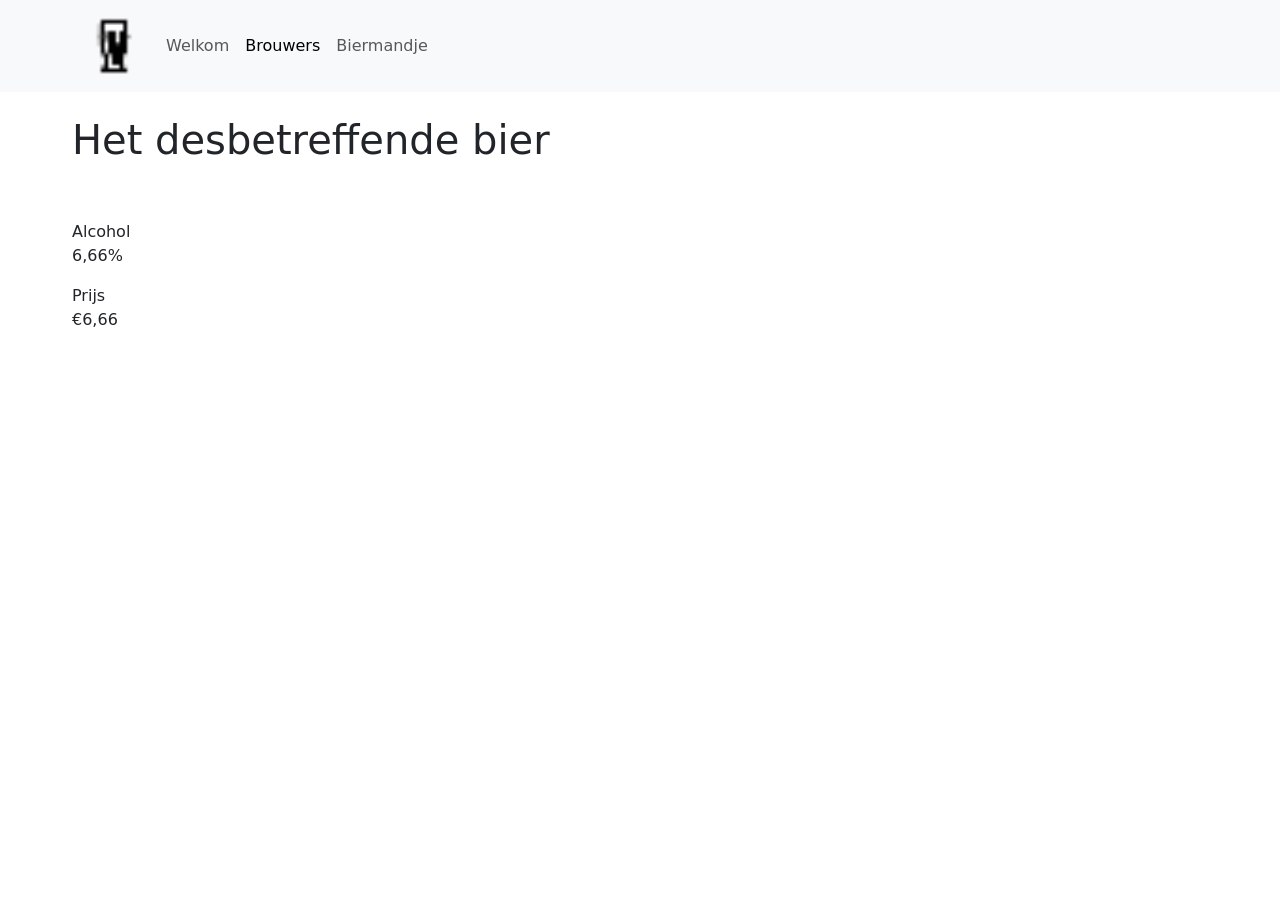
==== src/main/resources/static/bierdetails.html @ af725f77 "SpringWeb TEST day 1" ====
<!DOCTYPE html>
<html lang="en">
<head>
    <meta charset="UTF-8">
    <title>Bierdetails</title>
    <link rel="icon" type="image/png" href="img/beers.ico">
    <link rel="stylesheet" type="text/css" href="css/bootstrapstyle.css">
    <link rel="stylesheet" href="https://cdn.jsdelivr.net/npm/bootstrap@5.3.8/dist/css/bootstrap.min.css">
    <script src="https://cdn.jsdelivr.net/npm/bootstrap@5.3.8/dist/js/bootstrap.bundle.min.js" defer></script>
</head>
<body>

<nav class="navbar navbar-expand-lg bg-body-tertiary py-3">
    <div class="container custom-navbar">
        <a class="navbar-brand " href="#">
            <img class="navbar-icon" src="img/beers.ico" alt="BeerIcoon" width="60">
        </a>
        <button class="navbar-toggler" type="button" data-bs-toggle="collapse"
                data-bs-target="#navbarSupportedContent" aria-controls="navbarSupportedContent"
                aria-expanded="false" aria-label="Toggle navigation">
            <span class="navbar-toggler-icon"></span>
        </button>
        <div class="collapse navbar-collapse" id="navbarSupportedContent">
            <ul class="navbar-nav me-auto mb-2 mb-lg-0">
                <li class="nav-item">
                    <a class="nav-link" href="index.html" aria-current="page">Welkom</a>
                </li>
                <li class="nav-item">
                    <a class="nav-link active" href="brouwers.html">Brouwers</a>
                </li>
                <li class="nav-item">
                    <a class="nav-link" href="biermandje.html">Biermandje</a>
                </li>
            </ul>
        </div>
    </div>
</nav>

<div class="container mx-5 p-4">
    <h1 id="bierNaam">Het desbetreffende bier</h1>
</div>

<div class="container mx-5 p-4">
    <label for="alcohol">Alcohol</label>
    <p id="alcohol">6,66%</p>
    <label for="prijs">Prijs</label>
    <p id="prijs">€6,66</p>
</div>

</body>
</html>
---- src/main/resources/static/css/bootstrapstyle.css ----
body {
    background-color: #d6ac0b; /* Zachte, moderne achtergrondkleur */
    color: #000000;
    font-family: system-ui, -apple-system, "Segoe UI", Roboto, Helvetica, Arial, sans-serif;
}
.custom-navbar {
    height: 60px;
    padding-top: 0 !important;
    padding-bottom: 0 !important;
}
/* 2. Zorg dat de link rondom het icoon ook de volle hoogte krijgt zonder padding */
.custom-navbar .navbar-brand {
    height: 100%;
    padding-top: 0 !important;
    padding-bottom: 0 !important;
    display: flex;
    align-items: center; /* Zorgt dat eventuele tekst netjes in het midden blijft */
}
.custom-navbar .navbar-icon {
    height: 100%;
    width: auto;
    display: block;
}
li:hover {
    cursor: pointer;
    color: #215ab6;

}
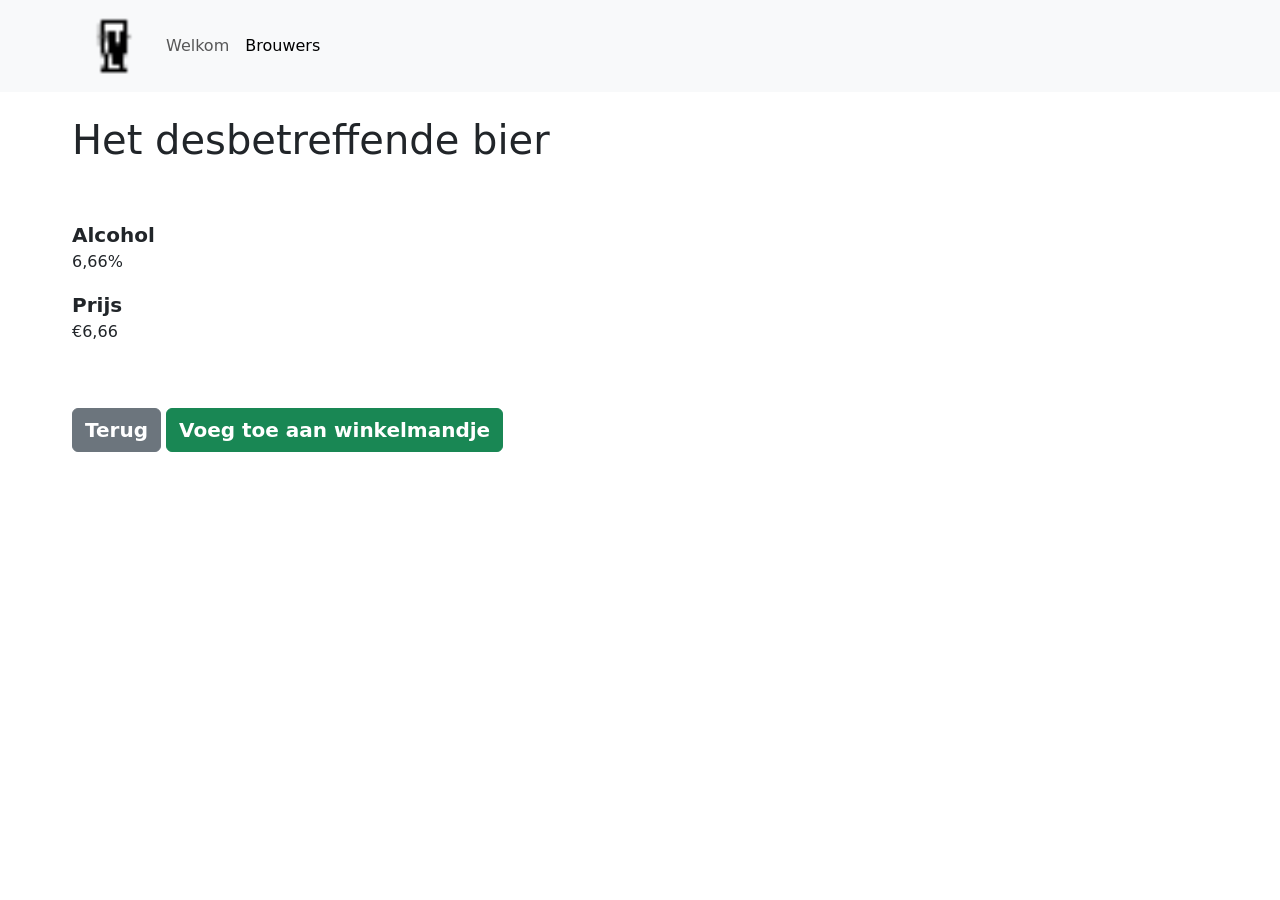
==== commit b249c8c5: "SpringWeb TEST day 2 (full functionality)" ====
--- a/src/main/resources/static/bierdetails.html
+++ b/src/main/resources/static/bierdetails.html
@@ -7,10 +7,11 @@
     <link rel="stylesheet" type="text/css" href="css/bootstrapstyle.css">
     <link rel="stylesheet" href="https://cdn.jsdelivr.net/npm/bootstrap@5.3.8/dist/css/bootstrap.min.css">
     <script src="https://cdn.jsdelivr.net/npm/bootstrap@5.3.8/dist/js/bootstrap.bundle.min.js" defer></script>
+    <script src="js/bierdetails.js" defer></script>
 </head>
 <body>
 
-<nav class="navbar navbar-expand-lg bg-body-tertiary py-3">
+<nav class="navbar navbar-expand-sm bg-body-tertiary py-3">
     <div class="container custom-navbar">
         <a class="navbar-brand " href="#">
             <img class="navbar-icon" src="img/beers.ico" alt="BeerIcoon" width="60">
@@ -29,7 +30,7 @@
                     <a class="nav-link active" href="brouwers.html">Brouwers</a>
                 </li>
                 <li class="nav-item">
-                    <a class="nav-link" href="biermandje.html">Biermandje</a>
+                    <a class="nav-link" href="biermandje.html" id="nav-biermandje" hidden>Biermandje</a>
                 </li>
             </ul>
         </div>
@@ -37,15 +38,29 @@
 </nav>
 
 <div class="container mx-5 p-4">
-    <h1 id="bierNaam">Het desbetreffende bier</h1>
+    <h1 id="bier-naam">Het desbetreffende bier</h1>
 </div>
 
 <div class="container mx-5 p-4">
-    <label for="alcohol">Alcohol</label>
-    <p id="alcohol">6,66%</p>
-    <label for="prijs">Prijs</label>
-    <p id="prijs">€6,66</p>
+    <label class="fw-bold fs-5" for="bier-alcohol">Alcohol</label>
+    <p id="bier-alcohol">6,66%</p>
+    <label class="fw-bold fs-5" for="bier-prijs">Prijs</label>
+    <p id="bier-prijs">€6,66</p>
 </div>
-
+<div class="container mx-5 p-4">
+    <button type="button" class="btn btn-secondary fw-bold fs-5" id="terug-button">
+        Terug
+    </button>
+    <button type="button" class="btn btn-success fw-bold fs-5" id="add-bier">
+        Voeg toe aan winkelmandje
+    </button>
+</div>
+<div class="container mx-5 p-4">
+    <div class="alert alert-danger" role="alert" id="danger-alert" hidden>
+        <div class="d-flex p-3">
+            <h1>Bier staat al in de bestelling</h1>
+        </div>
+    </div>
+</div>
 </body>
 </html>
--- a/src/main/resources/static/css/bootstrapstyle.css
+++ b/src/main/resources/static/css/bootstrapstyle.css
@@ -21,8 +21,7 @@
     width: auto;
     display: block;
 }
-li:hover {
+tr:hover {
     cursor: pointer;
     color: #215ab6;
-
 }
